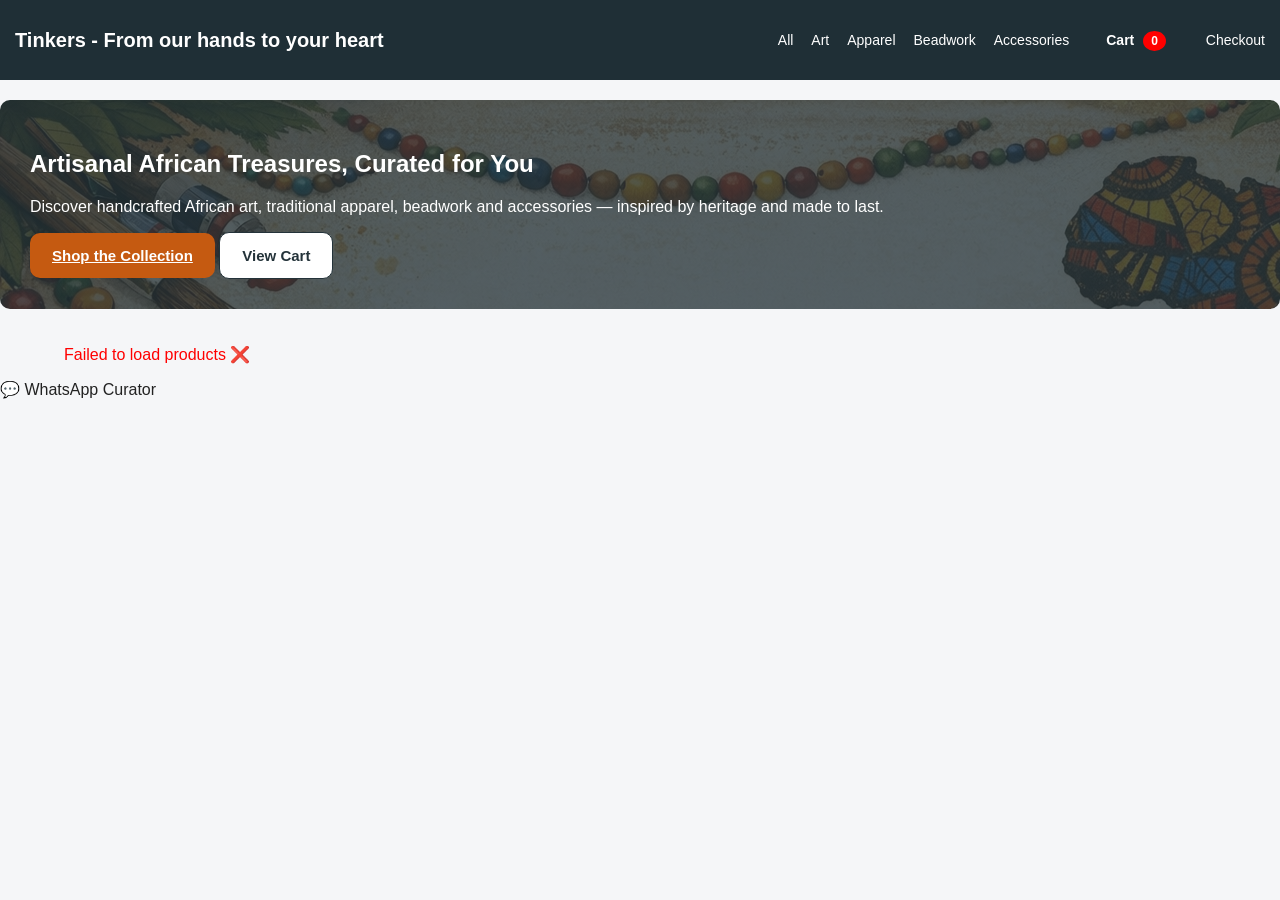
==== index.html @ c1be4b2d "Update index.html" ====
<!DOCTYPE html>
<html lang="en">
<head>
  <meta charset="UTF-8" />
  <meta name="viewport" content="width=device-width, initial-scale=1.0" />
  <title>Tinkers | African Curio Shop</title>

  <link rel="stylesheet" href="css/styles.css" />
  <link rel="stylesheet" href="css/additions.css" />
</head>

<body>

<!-- ===============================
✅ HEADER 
=============================== -->
<header class="header">
  <h1>Tinkers - From our hands to your heart</h1>

  <nav>
    <!-- ✅ FILTERS -->
    <a href="#products" data-filter="all">All</a>
<a href="#products" data-filter="art">Art</a>
<a href="#products" data-filter="apparel">Apparel</a>
<a href="#products" data-filter="beadwork">Beadwork</a>
<a href="#products" data-filter="accessories">Accessories</a>

    <!-- ✅ CART + BADGE -->
    <button onclick="toggleCart()">
      Cart <span class="cart-count">0</span>
    </button>

    <a href="checkout.html">Checkout</a>
  </nav>
</header>

<!-- ===============================
✅ HERO SECTION
=============================== -->
<section class="hero"
  style="background-image: linear-gradient(rgba(36,51,58,0.78), rgba(36,51,58,0.78)), url('images/tinkers-theme.jpg');">

  <div class="hero-content">
    <h1>Artisanal African Treasures, Curated for You</h1>

    <p>
      Discover handcrafted African art, traditional apparel, beadwork and accessories —
      inspired by heritage and made to last.
    </p>

    <div class="hero-actions">
      <a href="#products" class="primary-btn">Shop the Collection</a>
      <button onclick="toggleCart()" class="secondary-btn">View Cart</button>
    </div>
  </div>

</section>

<div class="hero-divider"></div>

<!-- ===============================
✅ PRODUCTS GRID
=============================== -->
<section class="products container" id="products"></section>

<!-- ===============================
✅ CART DRAWER (FIXED)
=============================== -->
<div class="cart-drawer" id="cartDrawer">

  <h2>Your Cart</h2>

  <div id="cartItems"></div>

  <p class="cart-total" id="cartTotal">R 0.00</p>

  <button class="checkout-btn" onclick="window.location.href='checkout.html'">
    Go to Checkout
  </button>

  <button onclick="clearCart()">Clear Cart</button>

</div>

<!-- ===============================
✅ WHATSAPP BUTTON
=============================== -->
<div class="whatsapp-chat" onclick="openChat()">
  💬 WhatsApp Curator
</div>

<!-- ===============================
✅ SCRIPT
=============================== -->
<script src="js/app.js"></script>


<script>
// ✅ FIX WHATSAPP BUTTON
function openChat() {
  const phone = "27720912943";
  const msg = "Hi, I'm interested in your products at Tinkers.";
  window.open(`https://wa.me/${phone}?text=${encodeURIComponent(msg)}`, "_blank");
}
</script>

</body>
</html>
---- css/styles.css ----
:root {
  --color-dark: #24333a;
  --color-accent: #c55a11;
  --color-bg: #f7f7f7;
  --color-white: #ffffff;
  --color-soft: #f3f3f3;
}

* {
  box-sizing: border-box;
}

body {
  margin: 0;
  font-family: "Segoe UI", system-ui, -apple-system, BlinkMacSystemFont, sans-serif;
  background: var(--color-bg);
  color: #222;
}

/* ================= HEADER ================= */
.header {
  background: var(--color-dark);
  color: white;
  height: 80px;
  padding: 0 28px;
  display: flex;
  align-items: center;
  justify-content: space-between;
}

.header h1,
.header h2 {
  margin: 0;
  font-size: 20px;
}

.header nav a {
  color: white;
  margin-left: 18px;
  text-decoration: none;
  font-size: 14px;
}

.header nav a:hover {
  text-decoration: underline;
}

/* ================= BUTTONS (GLOBAL) ================= */
button,
.primary-btn,
.secondary-btn {
  cursor: pointer;
  font-family: inherit;
  border-radius: 10px;
  padding: 14px 22px;
  font-size: 15px;
  font-weight: 600;
  border: none;
}

.primary-btn,
button.primary-btn {
  background: var(--color-accent);
  color: white;
}

.secondary-btn,
button.secondary-btn {
  background: white;
  color: var(--color-dark);
  border: 1px solid var(--color-dark);
}

/* ================= HOME PRODUCT GRID ================= */
.grid {
  display: grid;
  grid-template-columns: repeat(auto-fill, minmax(280px, 1fr));
  gap: 28px;
  padding: 44px;
}

.card {
  background: white;
  padding: 20px;
  border-radius: 16px;
  text-align: center;
  display: flex;
  flex-direction: column;
  justify-content: space-between;
  box-shadow: 0 8px 20px rgba(0,0,0,0.06);
}

.card img {
  width: 100%;
  height: 260px;
  object-fit: contain;
  background: var(--color-soft);
  border-radius: 12px;
}

.card h3 {
  font-size: 17px;
  margin: 14px 0 6px;
}

.card .category {
  font-size: 13px;
  color: #666;
}

.card .price {
  font-size: 17px;
  font-weight: 700;
  color: var(--color-accent);
  margin: 12px 0;
}

/* ===== BUTTON VISIBILITY FIX ===== */

/* Home: Add to cart */
.card button {
  margin-top: 14px;
  padding: 14px 22px;
  font-size: 15px;
  font-weight: 600;
  border-radius: 10px;
  background: var(--color-accent);
  color: white;
  border: none;
}

.card button:hover {
  background: #a94a0f; /* slightly darker accent */
}

/* Checkout primary (PayFast) */
.checkout-summary .primary-btn,
.checkout-summary button.primary-btn {
  background: var(--color-accent);
  color: white;
  font-size: 16px;
  font-weight: 600;
  border-radius: 10px;
  padding: 14px 26px;
}

/* Checkout secondary (Clear cart / Remove) */
.checkout-summary .secondary-btn,
.remove-btn {
  background: white;
  color: var(--color-accent);
  border: 1px solid var(--color-accent);
}

.checkout-summary .secondary-btn:hover,
.remove-btn:hover {
  background: var(--color-soft);
}


/* ================= CHECKOUT BASE ================= */
.checkout-wrap {
  max-width: 1200px;
  margin: 0 auto;
  padding: 56px 32px;
}

.checkout-cart {
  margin-bottom: 28px;
}

.checkout-summary {
  background: white;
  border-radius: 14px;
  padding: 22px;
  display: flex;
  gap: 22px;
  align-items: center;
  justify-content: space-between;
  flex-wrap: wrap;
}

.checkout-summary strong {
  font-size: 18px;
}
---- css/additions.css ----
/* ===============================
✅ GLOBAL
=============================== */
body {
  margin: 0;
  font-family: Arial, sans-serif;
  background: #f5f6f8;
}

/* ===============================
✅ HEADER
=============================== */
.header {
  background: #1f2f36;
  color: white;
  padding: 15px;
}

nav {
  display: flex;
  align-items: center;
  justify-content: flex-end;
}

nav a,
nav button {
  margin-left: 15px;
  color: white;
  background: none;
  border: none;
  cursor: pointer;
  font-size: 14px;
}

/* ✅ CART BADGE */
.cart-count {
  background: red;
  color: white;
  padding: 3px 8px;
  border-radius: 50%;
  font-size: 12px;
  margin-left: 5px;
}

/* ===============================
✅ LAYOUT
=============================== */
.container {
  width: 90%;
  max-width: 1200px;
  margin: auto;
}

/* ===============================
✅ HERO
=============================== */
.hero {
  background: #2c3e50;
  color: white;
  padding: 30px;
  border-radius: 10px;
  margin: 20px 0;
}

/* ===============================
✅ FILTERS
=============================== */
.filters {
  display: flex;
  justify-content: flex-end;
  gap: 10px;
  margin: 15px 0;
}

.filters a {
  background: #eee;
  padding: 6px 12px;
  border-radius: 20px;
  text-decoration: none;
  font-size: 13px;
}

/* ===============================
✅ PRODUCTS GRID
=============================== */
.products {
  display: grid;
  grid-template-columns: repeat(auto-fill, minmax(220px, 1fr));
  gap: 20px;
}

/* ===============================
✅ PRODUCT CARD
=============================== */
.product-card {
  background: white;
  padding: 15px;
  border-radius: 10px;
  text-align: center;

  display: flex;
  flex-direction: column;
  justify-content: space-between;

  box-shadow: 0 2px 6px rgba(0,0,0,0.1);
  transition: 0.2s;
}

.product-card:hover {
  transform: translateY(-3px);
}

.product-card img {
  width: 100%;
  height: 150px;
  object-fit: contain;
}

/* ===============================
✅ BUTTON
=============================== */
.add-btn {
  width: 100%;
  padding: 10px;
  background: linear-gradient(135deg, #f39c12, #e67e22);
  border: none;
  color: white;
  border-radius: 6px;
  cursor: pointer;
  margin-top: 10px;
  font-weight: bold;
}

.add-btn:hover {
  opacity: 0.9;
}

/* ===============================
✅ CART DRAWER
=============================== */
.cart-drawer {
  position: fixed;
  right: -350px;
  top: 0;
  width: 320px;
  height: 100%;
  background: white;
  padding: 20px;
  transition: 0.3s ease;
  box-shadow: -3px 0 10px rgba(0,0,0,0.1);
  overflow-y: auto;
  z-index: 999;
}

.cart-drawer.open {
  right: 0;
}

/* ===============================
✅ CART ITEMS
=============================== */
.cart-item {
  display: flex;
  justify-content: space-between;
  align-items: center;
  margin-bottom: 10px;
  border-bottom: 1px solid #eee;
  padding-bottom: 8px;
}

.cart-item span {
  font-size: 14px;
}

/* ===============================
✅ QTY CONTROLS
=============================== */
.qty-controls button {
  margin: 2px;
  padding: 5px 8px;
  border: none;
  background: #ddd;
  cursor: pointer;
  border-radius: 4px;
}

.qty-controls button:hover {
  background: #ccc;
}

/* ===============================
✅ CART TOTAL
=============================== */
.cart-total {
  font-weight: bold;
  margin-top: 15px;
  font-size: 16px;
}

/* ===============================
✅ CHECKOUT BUTTON
=============================== */
.checkout-btn {
  width: 100%;
  padding: 12px;
  background: #27ae60;
  color: white;
  border: none;
  margin-top: 15px;
  border-radius: 6px;
  cursor: pointer;
  font-weight: bold;
}

.checkout-btn:hover {
  background: #219150;
}

/* ===============================
✅ RECEIPT PAGE
=============================== */
#receiptBox p {
  margin: 5px 0;
}

#receiptTotal {
  margin-top: 15px;
  color: #27ae60;
}

/* ===============================
✅ MOBILE RESPONSIVE
=============================== */
@media (max-width: 768px) {
  .products {
    grid-template-columns: repeat(auto-fill, minmax(160px, 1fr));
  }

  .cart-drawer {
    width: 100%;
  }
}
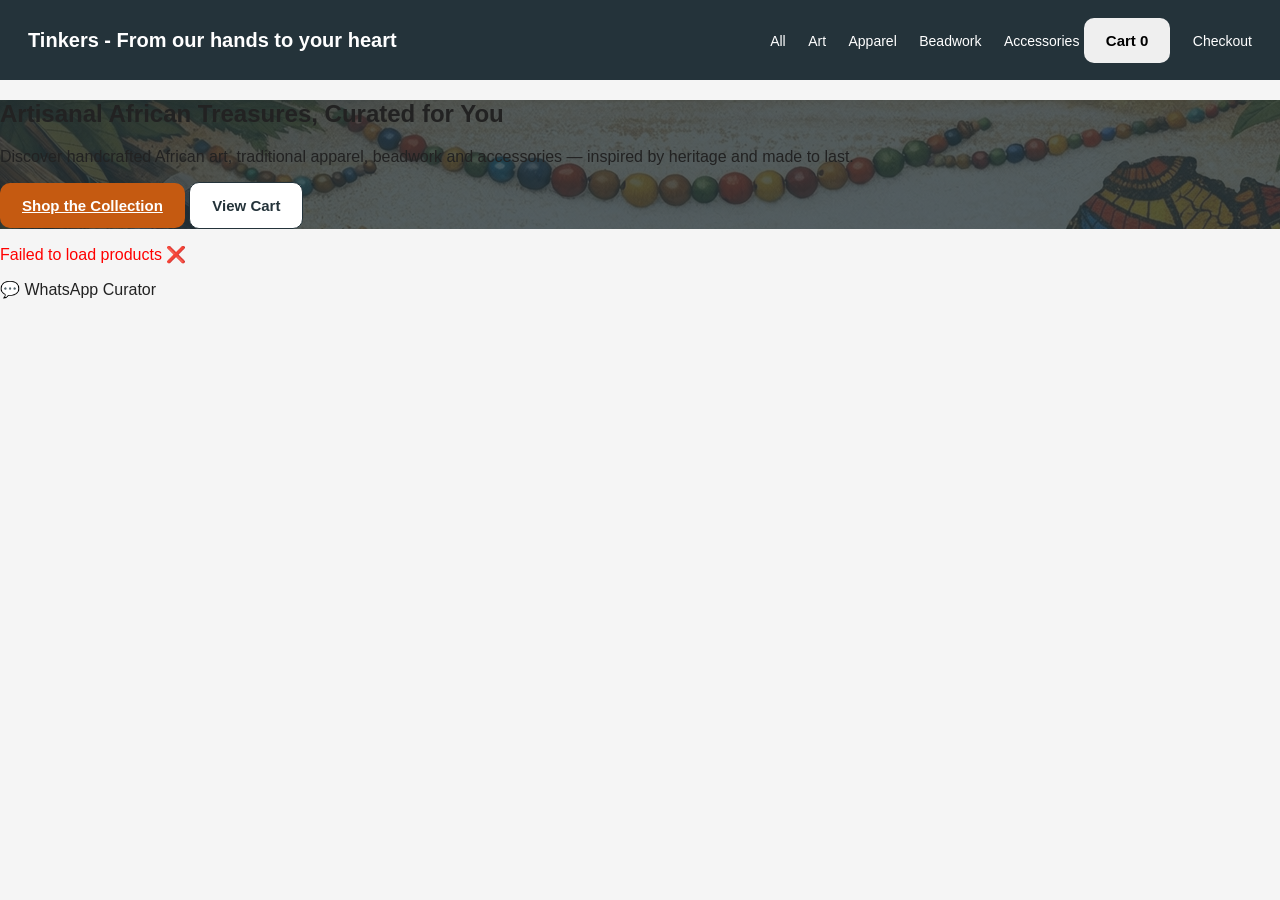
==== commit 1466f531: "Update index.html" ====
--- a/index.html
+++ b/index.html
@@ -70,9 +70,8 @@
 
   <h2>Your Cart</h2>
 
-  <div id="cartItems"></div>
-
-  <p class="cart-total" id="cartTotal">R 0.00</p>
+ <div id="cartItems"></div>
+<p id="cartTotal">R 0.00</p>
 
   <button class="checkout-btn" onclick="window.location.href='checkout.html'">
     Go to Checkout
--- a/css/additions.css
+++ b/css/additions.css
@@ -1,138 +1,74 @@
 /* ===============================
-✅ GLOBAL
+✅ GLOBAL LAYOUT
 =============================== */
 body {
-  margin: 0;
+  background: #f5f5f5;
   font-family: Arial, sans-serif;
-  background: #f5f6f8;
-}
-
-/* ===============================
-✅ HEADER
-=============================== */
-.header {
-  background: #1f2f36;
-  color: white;
-  padding: 15px;
-}
-
-nav {
-  display: flex;
-  align-items: center;
-  justify-content: flex-end;
-}
-
-nav a,
-nav button {
-  margin-left: 15px;
-  color: white;
-  background: none;
-  border: none;
-  cursor: pointer;
-  font-size: 14px;
-}
-
-/* ✅ CART BADGE */
-.cart-count {
-  background: red;
-  color: white;
-  padding: 3px 8px;
-  border-radius: 50%;
-  font-size: 12px;
-  margin-left: 5px;
-}
-
-/* ===============================
-✅ LAYOUT
-=============================== */
-.container {
-  width: 90%;
-  max-width: 1200px;
-  margin: auto;
-}
-
-/* ===============================
-✅ HERO
-=============================== */
-.hero {
-  background: #2c3e50;
-  color: white;
-  padding: 30px;
-  border-radius: 10px;
-  margin: 20px 0;
-}
-
-/* ===============================
-✅ FILTERS
-=============================== */
-.filters {
-  display: flex;
-  justify-content: flex-end;
-  gap: 10px;
-  margin: 15px 0;
-}
-
-.filters a {
-  background: #eee;
-  padding: 6px 12px;
-  border-radius: 20px;
-  text-decoration: none;
-  font-size: 13px;
-}
-
-/* ===============================
-✅ PRODUCTS GRID
+}
+
+/* ===============================
+✅ PRODUCT GRID
 =============================== */
 .products {
   display: grid;
-  grid-template-columns: repeat(auto-fill, minmax(220px, 1fr));
+  grid-template-columns: repeat(auto-fit, minmax(220px, 1fr));
   gap: 20px;
 }
 
 /* ===============================
-✅ PRODUCT CARD
+✅ PRODUCT CARDS
 =============================== */
 .product-card {
   background: white;
   padding: 15px;
-  border-radius: 10px;
+  border-radius: 12px;
   text-align: center;
-
-  display: flex;
-  flex-direction: column;
-  justify-content: space-between;
-
-  box-shadow: 0 2px 6px rgba(0,0,0,0.1);
-  transition: 0.2s;
+  box-shadow: 0 4px 10px rgba(0,0,0,0.1);
+  transition: 0.2s ease;
 }
 
 .product-card:hover {
-  transform: translateY(-3px);
+  transform: translateY(-5px);
 }
 
 .product-card img {
   width: 100%;
-  height: 150px;
+  height: 200px;
   object-fit: contain;
-}
-
-/* ===============================
-✅ BUTTON
-=============================== */
-.add-btn {
-  width: 100%;
+  margin-bottom: 10px;
+}
+
+.product-card h3 {
+  margin: 10px 0;
+  font-size: 16px;
+}
+
+.product-card p {
+  font-weight: bold;
+  margin: 5px 0;
+}
+
+/* ✅ ADD TO CART BUTTON */
+.product-card button {
+  margin-top: 10px;
   padding: 10px;
-  background: linear-gradient(135deg, #f39c12, #e67e22);
-  border: none;
-  color: white;
+  width: 100%;
+  background: #ff6600;
+  color: white;
+  border: none;
   border-radius: 6px;
-  cursor: pointer;
-  margin-top: 10px;
-  font-weight: bold;
-}
-
-.add-btn:hover {
-  opacity: 0.9;
+  font-weight: bold;
+  cursor: pointer;
+  transition: 0.3s;
+}
+
+.product-card button:hover {
+  background: #e65c00;
+}
+
+.product-card button:disabled {
+  background: #ccc;
+  cursor: not-allowed;
 }
 
 /* ===============================
@@ -140,103 +76,168 @@
 =============================== */
 .cart-drawer {
   position: fixed;
+  top: 0;
   right: -350px;
-  top: 0;
   width: 320px;
   height: 100%;
   background: white;
   padding: 20px;
-  transition: 0.3s ease;
-  box-shadow: -3px 0 10px rgba(0,0,0,0.1);
+  box-shadow: -3px 0 10px rgba(0,0,0,0.2);
+  transition: right 0.3s ease;
+  z-index: 1000;
   overflow-y: auto;
-  z-index: 999;
-}
-
-.cart-drawer.open {
-  right: 0;
-}
-
-/* ===============================
-✅ CART ITEMS
-=============================== */
+}
+
+.cart-item {
+  padding: 10px 0;
+  border-bottom: 1px solid #ddd;
+}
+
+.cart-total {
+  margin-top: 15px;
+  font-weight: bold;
+  font-size: 18px;
+}
+
+/* ===============================
+✅ CHECKOUT GRID
+=============================== */
+.checkout-grid {
+  display: grid;
+  grid-template-columns: repeat(auto-fit, minmax(230px, 1fr));
+  gap: 20px;
+  margin-top: 20px;
+}
+
+/* ===============================
+✅ CHECKOUT CARD
+=============================== */
+.checkout-card {
+  background: white;
+  padding: 20px;
+  border-radius: 12px;
+  text-align: center;
+  box-shadow: 0 4px 12px rgba(0,0,0,0.1);
+}
+
+.checkout-card img {
+  width: 100%;
+  height: 180px;
+  object-fit: contain;
+  margin-bottom: 10px;
+}
+
+.checkout-card h3 {
+  font-size: 16px;
+  margin-bottom: 5px;
+}
+
+.checkout-card p {
+  font-size: 14px;
+  margin: 5px 0;
+}
+
+.checkout-card strong {
+  display: block;
+  margin-top: 10px;
+  font-size: 16px;
+}
+
+/* ===============================
+✅ QUANTITY BUTTONS (+ / -)
+=============================== */
+.qty-controls {
+  margin-top: 10px;
+}
+
+.qty-controls button {
+  margin: 5px;
+  padding: 6px 12px;
+  background: #ff6600;
+  color: white;
+  border: none;
+  border-radius: 5px;
+  font-weight: bold;
+  cursor: pointer;
+  transition: 0.3s;
+}
+
+.qty-controls button:hover {
+  background: #e65c00;
+}
+
+/* ===============================
+✅ CHECKOUT BUTTONS
+=============================== */
+.checkout-btn {
+  width: 100%;
+  padding: 12px;
+  margin-top: 10px;
+  border: none;
+  border-radius: 6px;
+  font-weight: bold;
+  cursor: pointer;
+  transition: 0.3s;
+}
+
+/* WhatsApp Button */
+.checkout-btn.whats {
+  background: #25d366;
+  color: white;
+}
+
+.checkout-btn.whats:hover {
+  background: #1ebd5a;
+}
+
+/* PayFast Button */
+.checkout-btn.pay {
+  background: #0070c9;
+  color: white;
+}
+
+.checkout-btn.pay:hover {
+  background: #005fa3;
+}
+/* ===============================
+✅ CART ITEMS (LIKE SCREENSHOT)
+=============================== */
+
 .cart-item {
   display: flex;
-  justify-content: space-between;
-  align-items: center;
-  margin-bottom: 10px;
-  border-bottom: 1px solid #eee;
-  padding-bottom: 8px;
-}
-
-.cart-item span {
-  font-size: 14px;
-}
-
-/* ===============================
-✅ QTY CONTROLS
-=============================== */
+  gap: 10px;
+  margin-bottom: 15px;
+  padding-bottom: 10px;
+  border-bottom: 1px solid #ddd;
+}
+
+.cart-item img {
+  width: 60px;
+  height: 60px;
+  object-fit: contain;
+  border-radius: 5px;
+}
+
+.cart-info {
+  flex: 1;
+}
+
+.cart-info p {
+  margin: 3px 0;
+}
+
+/* ✅ Quantity buttons (shared with checkout) */
 .qty-controls button {
-  margin: 2px;
-  padding: 5px 8px;
-  border: none;
-  background: #ddd;
-  cursor: pointer;
+  margin: 3px;
+  padding: 5px 10px;
+  background: #ff6600;
+  color: white;
+  border: none;
   border-radius: 4px;
+  cursor: pointer;
 }
 
 .qty-controls button:hover {
-  background: #ccc;
-}
-
-/* ===============================
-✅ CART TOTAL
-=============================== */
-.cart-total {
-  font-weight: bold;
-  margin-top: 15px;
-  font-size: 16px;
-}
-
-/* ===============================
-✅ CHECKOUT BUTTON
-=============================== */
-.checkout-btn {
-  width: 100%;
-  padding: 12px;
-  background: #27ae60;
-  color: white;
-  border: none;
-  margin-top: 15px;
-  border-radius: 6px;
-  cursor: pointer;
-  font-weight: bold;
-}
-
-.checkout-btn:hover {
-  background: #219150;
-}
-
-/* ===============================
-✅ RECEIPT PAGE
-=============================== */
-#receiptBox p {
-  margin: 5px 0;
-}
-
-#receiptTotal {
-  margin-top: 15px;
-  color: #27ae60;
-}
-
-/* ===============================
-✅ MOBILE RESPONSIVE
-=============================== */
-@media (max-width: 768px) {
-  .products {
-    grid-template-columns: repeat(auto-fill, minmax(160px, 1fr));
-  }
-
-  .cart-drawer {
-    width: 100%;
-  }
-}
+  background: #e65c00;
+}
+
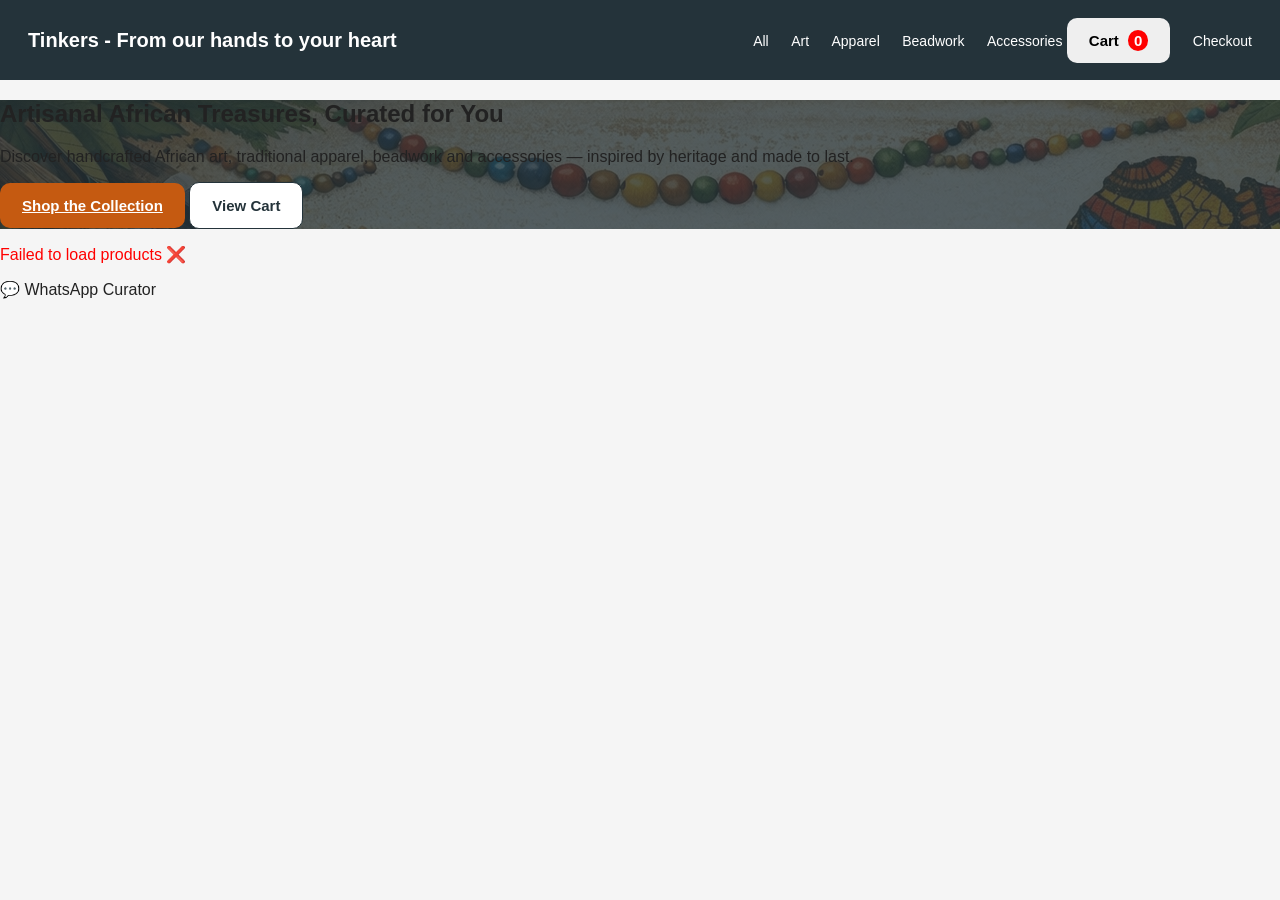
==== commit 5a0d38a7: "Update index.html" ====
--- a/index.html
+++ b/index.html
@@ -2,17 +2,17 @@
 <html lang="en">
 <head>
   <meta charset="UTF-8" />
-  <meta name="viewport" content="width=device-width, initial-scale=1.0" />
+  <meta name="viewport" content="width=device-width, initial-scale=1.0"/>
   <title>Tinkers | African Curio Shop</title>
 
-  <link rel="stylesheet" href="css/styles.css" />
-  <link rel="stylesheet" href="css/additions.css" />
+  <link rel="stylesheet" href="css/styles.css"/>
+  <link rel="stylesheet" href="css/additions.css"/>
 </head>
 
 <body>
 
 <!-- ===============================
-✅ HEADER 
+✅ HEADER
 =============================== -->
 <header class="header">
   <h1>Tinkers - From our hands to your heart</h1>
@@ -20,14 +20,18 @@
   <nav>
     <!-- ✅ FILTERS -->
     <a href="#products" data-filter="all">All</a>
-<a href="#products" data-filter="art">Art</a>
-<a href="#products" data-filter="apparel">Apparel</a>
-<a href="#products" data-filter="beadwork">Beadwork</a>
-<a href="#products" data-filter="accessories">Accessories</a>
+    <a href="#products" data-filter="art">Art</a>
+    <a href="#products" data-filter="apparel">Apparel</a>
+    <a href="#products" data-filter="beadwork">Beadwork</a>
+    <a href="#products" data-filter="accessories">Accessories</a>
 
-    <!-- ✅ CART + BADGE -->
-    <button onclick="toggleCart()">
-      Cart <span class="cart-count">0</span>
+    <!-- ✅ CART -->
+    <button onclick="toggleCart()" class="cart-btn">
+      Cart 
+      <span class="cart-count"
+        style="background:red; color:white; border-radius:50%; padding:2px 6px; margin-left:5px;">
+        0
+      </span>
     </button>
 
     <a href="checkout.html">Checkout</a>
@@ -64,20 +68,25 @@
 <section class="products container" id="products"></section>
 
 <!-- ===============================
-✅ CART DRAWER (FIXED)
+✅ CART DRAWER
 =============================== -->
 <div class="cart-drawer" id="cartDrawer">
 
   <h2>Your Cart</h2>
 
- <div id="cartItems"></div>
-<p id="cartTotal">R 0.00</p>
+  <div id="cartItems"></div>
 
-  <button class="checkout-btn" onclick="window.location.href='checkout.html'">
+  <p class="cart-total" id="cartTotal">R 0.00</p>
+
+  <button class="checkout-btn pay"
+    onclick="window.location.href='checkout.html'">
     Go to Checkout
   </button>
 
-  <button onclick="clearCart()">Clear Cart</button>
+  <button class="checkout-btn whats"
+    onclick="clearCart()">
+    Clear Cart
+  </button>
 
 </div>
 
@@ -89,17 +98,18 @@
 </div>
 
 <!-- ===============================
-✅ SCRIPT
+✅ JS SCRIPT
 =============================== -->
 <script src="js/app.js"></script>
 
-
 <script>
-// ✅ FIX WHATSAPP BUTTON
 function openChat() {
   const phone = "27720912943";
   const msg = "Hi, I'm interested in your products at Tinkers.";
-  window.open(`https://wa.me/${phone}?text=${encodeURIComponent(msg)}`, "_blank");
+  window.open(
+    `https://wa.me/${phone}?text=${encodeURIComponent(msg)}`,
+    "_blank"
+  );
 }
 </script>
 
--- a/css/additions.css
+++ b/css/additions.css
@@ -16,7 +16,7 @@
 }
 
 /* ===============================
-✅ PRODUCT CARDS
+✅ PRODUCT CARD
 =============================== */
 .product-card {
   background: white;
@@ -40,12 +40,10 @@
 
 .product-card h3 {
   margin: 10px 0;
-  font-size: 16px;
 }
 
 .product-card p {
   font-weight: bold;
-  margin: 5px 0;
 }
 
 /* ✅ ADD TO CART BUTTON */
@@ -68,7 +66,6 @@
 
 .product-card button:disabled {
   background: #ccc;
-  cursor: not-allowed;
 }
 
 /* ===============================
@@ -88,11 +85,56 @@
   overflow-y: auto;
 }
 
+/* ===============================
+✅ CART ITEM (FIXED VERSION)
+=============================== */
 .cart-item {
+  display: flex;
+  gap: 10px;
   padding: 10px 0;
   border-bottom: 1px solid #ddd;
 }
 
+.cart-item img {
+  width: 60px;
+  height: 60px;
+  object-fit: contain;
+  border-radius: 5px;
+}
+
+.cart-info {
+  flex: 1;
+}
+
+.cart-info p {
+  margin: 3px 0;
+}
+
+/* ===============================
+✅ SHARED +/- BUTTONS
+=============================== */
+.qty-controls {
+  margin-top: 5px;
+}
+
+.qty-controls button {
+  margin: 3px;
+  padding: 5px 10px;
+  background: #ff6600;
+  color: white;
+  border: none;
+  border-radius: 4px;
+  cursor: pointer;
+  font-weight: bold;
+}
+
+.qty-controls button:hover {
+  background: #e65c00;
+}
+
+/* ===============================
+✅ CART TOTAL
+=============================== */
 .cart-total {
   margin-top: 15px;
   font-weight: bold;
@@ -127,45 +169,6 @@
   margin-bottom: 10px;
 }
 
-.checkout-card h3 {
-  font-size: 16px;
-  margin-bottom: 5px;
-}
-
-.checkout-card p {
-  font-size: 14px;
-  margin: 5px 0;
-}
-
-.checkout-card strong {
-  display: block;
-  margin-top: 10px;
-  font-size: 16px;
-}
-
-/* ===============================
-✅ QUANTITY BUTTONS (+ / -)
-=============================== */
-.qty-controls {
-  margin-top: 10px;
-}
-
-.qty-controls button {
-  margin: 5px;
-  padding: 6px 12px;
-  background: #ff6600;
-  color: white;
-  border: none;
-  border-radius: 5px;
-  font-weight: bold;
-  cursor: pointer;
-  transition: 0.3s;
-}
-
-.qty-controls button:hover {
-  background: #e65c00;
-}
-
 /* ===============================
 ✅ CHECKOUT BUTTONS
 =============================== */
@@ -177,10 +180,9 @@
   border-radius: 6px;
   font-weight: bold;
   cursor: pointer;
-  transition: 0.3s;
-}
-
-/* WhatsApp Button */
+}
+
+/* WhatsApp */
 .checkout-btn.whats {
   background: #25d366;
   color: white;
@@ -190,7 +192,7 @@
   background: #1ebd5a;
 }
 
-/* PayFast Button */
+/* PayFast */
 .checkout-btn.pay {
   background: #0070c9;
   color: white;
@@ -199,45 +201,3 @@
 .checkout-btn.pay:hover {
   background: #005fa3;
 }
-/* ===============================
-✅ CART ITEMS (LIKE SCREENSHOT)
-=============================== */
-
-.cart-item {
-  display: flex;
-  gap: 10px;
-  margin-bottom: 15px;
-  padding-bottom: 10px;
-  border-bottom: 1px solid #ddd;
-}
-
-.cart-item img {
-  width: 60px;
-  height: 60px;
-  object-fit: contain;
-  border-radius: 5px;
-}
-
-.cart-info {
-  flex: 1;
-}
-
-.cart-info p {
-  margin: 3px 0;
-}
-
-/* ✅ Quantity buttons (shared with checkout) */
-.qty-controls button {
-  margin: 3px;
-  padding: 5px 10px;
-  background: #ff6600;
-  color: white;
-  border: none;
-  border-radius: 4px;
-  cursor: pointer;
-}
-
-.qty-controls button:hover {
-  background: #e65c00;
-}
-
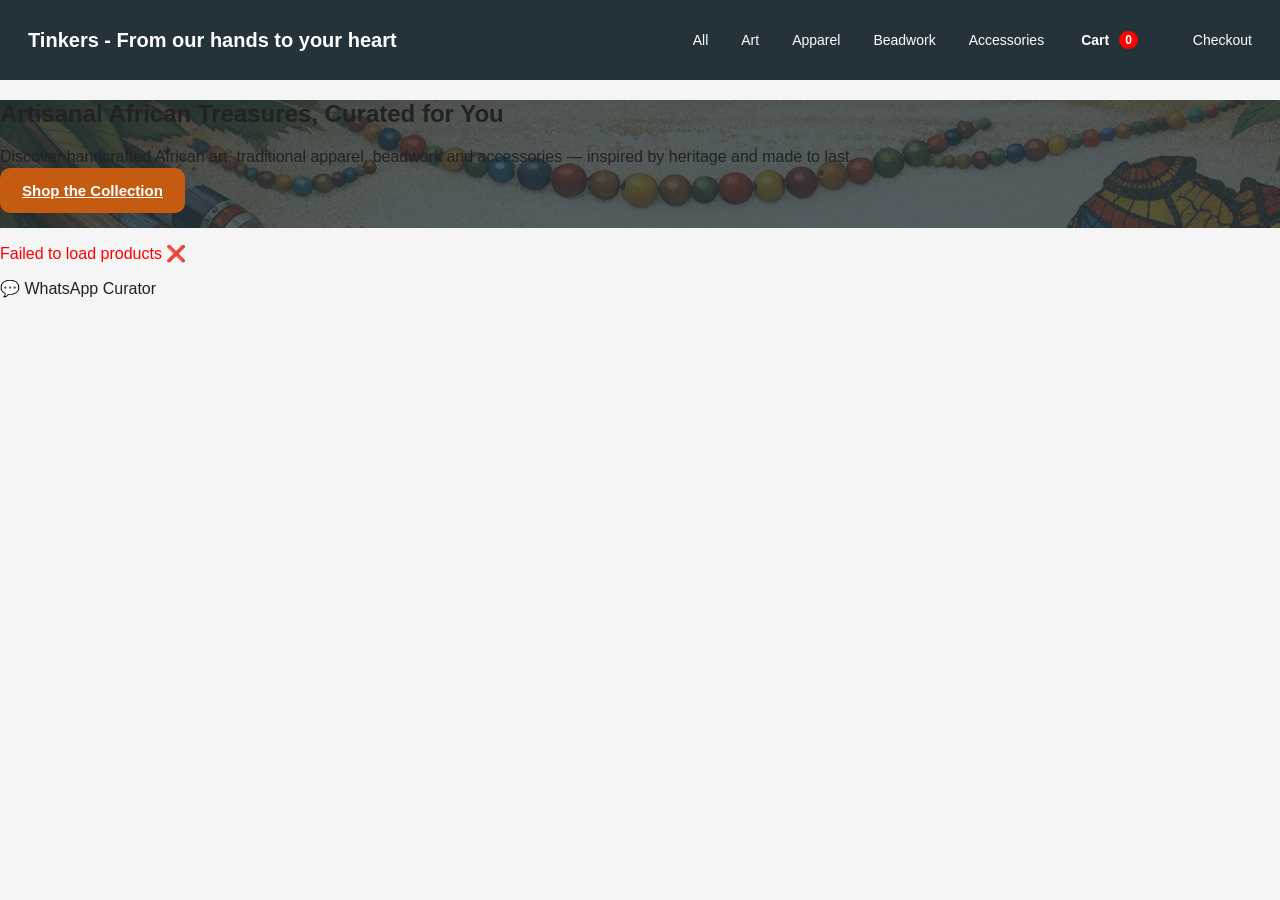
==== commit 6ce62a12: "Update index.html" ====
--- a/index.html
+++ b/index.html
@@ -54,7 +54,7 @@
 
     <div class="hero-actions">
       <a href="#products" class="primary-btn">Shop the Collection</a>
-      <button onclick="toggleCart()" class="secondary-btn">View Cart</button>
+     <button onclick="toggleCart()" class="cart-btn">
     </div>
   </div>
 
--- a/css/additions.css
+++ b/css/additions.css
@@ -201,3 +201,48 @@
 .checkout-btn.pay:hover {
   background: #005fa3;
 }
+/* ===============================
+✅ NAV ALIGNMENT FIX
+=============================== */
+
+.header nav {
+  display: flex;
+  align-items: center;
+  gap: 15px;
+}
+
+/* ✅ Make links consistent */
+.header nav a {
+  color: white;
+  text-decoration: none;
+  font-size: 14px;
+}
+
+/* ✅ FIX CART BUTTON (match links) */
+.cart-btn {
+  display: flex;
+  align-items: center;
+  gap: 5px;
+
+  background: transparent;
+  border: none;
+  color: white;
+
+  font-size: 14px;
+  cursor: pointer;
+}
+
+/* ✅ Cart badge */
+.cart-count {
+  background: red;
+  color: white;
+  font-size: 12px;
+  border-radius: 50%;
+  padding: 2px 6px;
+}
+
+/* ✅ Hover effect */
+.cart-btn:hover {
+  opacity: 0.8;
+}
+
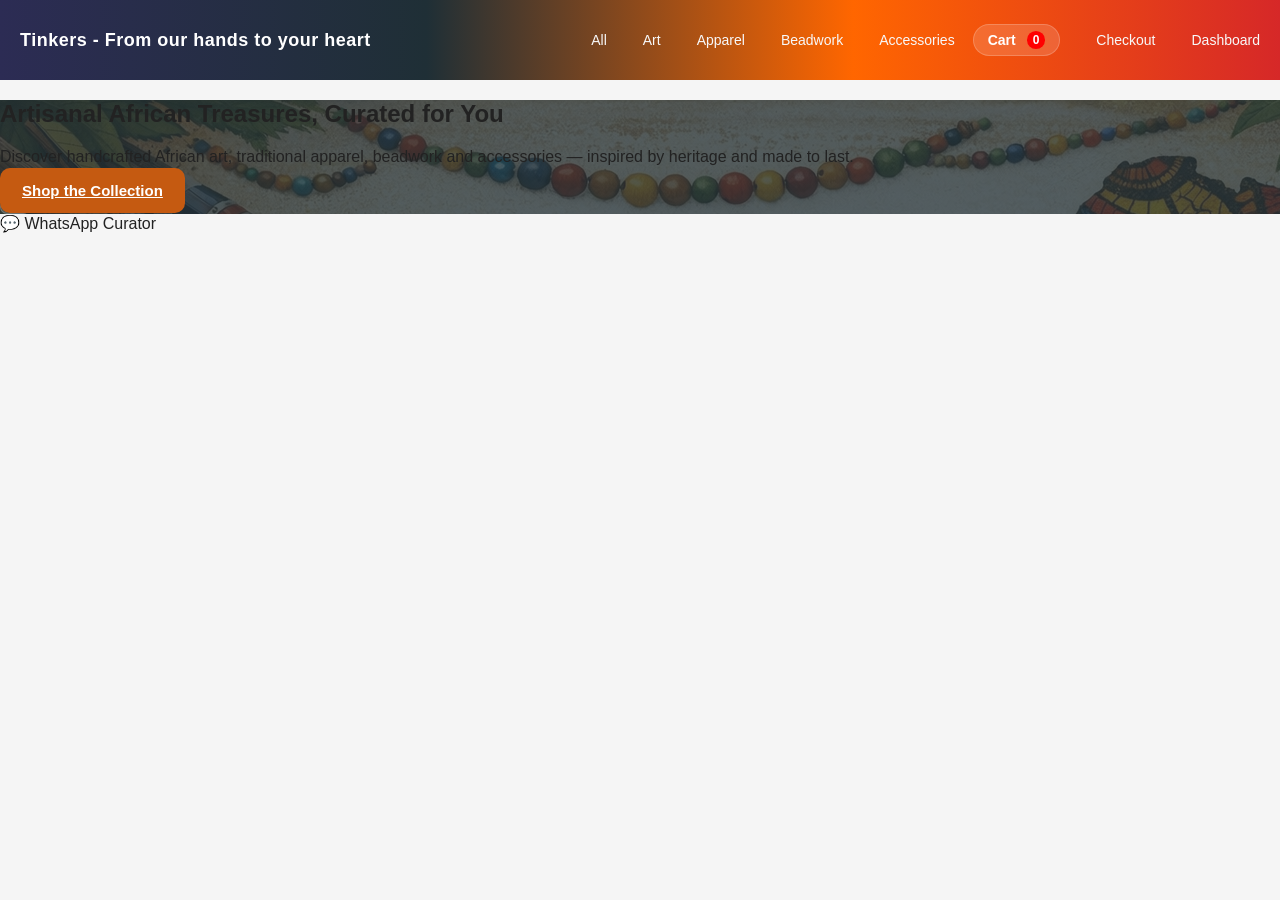
==== commit c0df4736: "Update index.html" ====
--- a/index.html
+++ b/index.html
@@ -35,6 +35,8 @@
     </button>
 
     <a href="checkout.html">Checkout</a>
+    <a href="dashboard.html">Dashboard</a>
+
   </nav>
 </header>
 
--- a/css/additions.css
+++ b/css/additions.css
@@ -1,9 +1,91 @@
 /* ===============================
-✅ GLOBAL LAYOUT
+✅ GLOBAL
 =============================== */
 body {
   background: #f5f5f5;
   font-family: Arial, sans-serif;
+}
+
+/* ===============================
+✅ AFRICAN INSPIRED HEADER
+=============================== */
+.header {
+  background: linear-gradient(90deg,
+    #2c2c54,
+    #1f2f36,
+    #ff6600,
+    #d62828
+  );
+  padding: 15px 20px;
+}
+
+/* ✅ STORE NAME */
+.header h1 {
+  color: #ffffff;
+  font-size: 18px;
+  font-weight: bold;
+  letter-spacing: 0.5px;
+}
+
+/* ✅ NAV BAR */
+.header nav {
+  display: flex;
+  align-items: center;
+  gap: 18px;
+}
+
+/* ✅ NAV LINKS (VISIBLE + CLEAN) */
+.header nav a {
+  color: #f8f9fa;
+  font-size: 14px;
+  text-decoration: none;
+  font-weight: 500;
+  transition: 0.3s;
+}
+
+/* ✅ HOVER EFFECT */
+.header nav a:hover {
+  color: #ffd166; /* African gold tone */
+}
+
+
+/* ===============================
+✅ CART BUTTON (PREMIUM)
+=============================== */
+.cart-btn {
+  display: flex;
+  align-items: center;
+  gap: 6px;
+
+  background: rgba(255,255,255,0.15);
+  color: white;
+
+  border: 1px solid rgba(255,255,255,0.2);
+  padding: 6px 14px;
+  border-radius: 20px;
+
+  cursor: pointer;
+  font-size: 14px;
+  transition: 0.3s;
+}
+
+.cart-btn:hover {
+  background: rgba(255,255,255,0.3);
+}
+
+/* ✅ BADGE */
+.cart-count {
+  background: #ff3b30;
+  border-radius: 50%;
+  padding: 2px 6px;
+  font-size: 12px;
+}
+
+/* ✅ Pulse animation */
+@keyframes pulse {
+  0% { transform: scale(1); }
+  50% { transform: scale(1.2); }
+  100% { transform: scale(1); }
 }
 
 /* ===============================
@@ -16,7 +98,7 @@
 }
 
 /* ===============================
-✅ PRODUCT CARD
+✅ PRODUCT CARD (FIXED ALIGNMENT)
 =============================== */
 .product-card {
   background: white;
@@ -24,7 +106,9 @@
   border-radius: 12px;
   text-align: center;
   box-shadow: 0 4px 10px rgba(0,0,0,0.1);
-  transition: 0.2s ease;
+
+  display: flex;
+  flex-direction: column;
 }
 
 .product-card:hover {
@@ -33,31 +117,32 @@
 
 .product-card img {
   width: 100%;
-  height: 200px;
+  height: 180px;
   object-fit: contain;
   margin-bottom: 10px;
 }
 
 .product-card h3 {
-  margin: 10px 0;
+  min-height: 40px;
 }
 
 .product-card p {
   font-weight: bold;
 }
 
-/* ✅ ADD TO CART BUTTON */
+/* ✅ PERFECT BUTTON ALIGNMENT */
 .product-card button {
-  margin-top: 10px;
+  margin-top: auto;
   padding: 10px;
   width: 100%;
+
   background: #ff6600;
   color: white;
+
   border: none;
   border-radius: 6px;
   font-weight: bold;
   cursor: pointer;
-  transition: 0.3s;
 }
 
 .product-card button:hover {
@@ -86,7 +171,7 @@
 }
 
 /* ===============================
-✅ CART ITEM (FIXED VERSION)
+✅ CART ITEMS
 =============================== */
 .cart-item {
   display: flex;
@@ -99,7 +184,6 @@
   width: 60px;
   height: 60px;
   object-fit: contain;
-  border-radius: 5px;
 }
 
 .cart-info {
@@ -110,13 +194,7 @@
   margin: 3px 0;
 }
 
-/* ===============================
-✅ SHARED +/- BUTTONS
-=============================== */
-.qty-controls {
-  margin-top: 5px;
-}
-
+/* ✅ QTY BUTTONS */
 .qty-controls button {
   margin: 3px;
   padding: 5px 10px;
@@ -125,7 +203,6 @@
   border: none;
   border-radius: 4px;
   cursor: pointer;
-  font-weight: bold;
 }
 
 .qty-controls button:hover {
@@ -142,107 +219,117 @@
 }
 
 /* ===============================
-✅ CHECKOUT GRID
+✅ CHECKOUT GRID (FIXED)
 =============================== */
 .checkout-grid {
   display: grid;
-  grid-template-columns: repeat(auto-fit, minmax(230px, 1fr));
-  gap: 20px;
+  grid-template-columns: repeat(auto-fill, minmax(150px, 1fr));
+  gap: 15px;
   margin-top: 20px;
-}
-
-/* ===============================
-✅ CHECKOUT CARD
+
+  overflow-x: hidden; /* ✅ prevents scrolling issue */
+}
+
+/* ===============================
+✅ CHECKOUT CARD (COMPACT)
 =============================== */
 .checkout-card {
   background: white;
-  padding: 20px;
-  border-radius: 12px;
+  padding: 12px;
+  border-radius: 10px;
   text-align: center;
-  box-shadow: 0 4px 12px rgba(0,0,0,0.1);
-}
-
+  box-shadow: 0 3px 8px rgba(0,0,0,0.1);
+
+  display: flex;
+  flex-direction: column;
+}
+
+/* ✅ SMALL IMAGE */
 .checkout-card img {
   width: 100%;
-  height: 180px;
+  height: 100px;        /* ✅ SMALL ✅ */
   object-fit: contain;
-  margin-bottom: 10px;
-}
-
-/* ===============================
-✅ CHECKOUT BUTTONS
-=============================== */
-.checkout-btn {
+  margin-bottom: 5px;
+}
+
+/* ✅ TEXT SIZE */
+.checkout-card h3 {
+  font-size: 13px;
+  margin-bottom: 3px;
+  min-height: 30px;
+}
+
+.checkout-card p {
+  font-size: 12px;
+  margin: 2px 0;
+}
+
+/* ✅ PRICE */
+.checkout-card strong {
+  font-size: 13px;
+  margin-top: 5px;
+}
+
+/* ✅ BUTTONS SMALLER */
+.qty-controls {
+  margin-top: 5px;
+}
+
+.qty-controls button {
+  margin: 2px;
+  padding: 4px 8px;
+  font-size: 12px;
+  background: #ff6600;
+  color: white;
+  border: none;
+  border-radius: 4px;
+  cursor: pointer;
+}
+.container {
+  max-width: 1200px;
+  margin: 0 auto;
+}
+/* ===============================
+✅ DASHBOARD STATS
+=============================== */
+.dashboard-stats {
+  display: grid;
+  grid-template-columns: repeat(auto-fit, minmax(200px, 1fr));
+  gap: 20px;
+  margin-bottom: 20px;
+}
+
+.stat-box {
+  background: white;
+  padding: 20px;
+  border-radius: 10px;
+  text-align: center;
+  box-shadow: 0 4px 10px rgba(0,0,0,0.1);
+}
+
+.stat-box h2 {
+  margin: 0;
+  font-size: 24px;
+}
+
+/* ===============================
+✅ TABLE
+=============================== */
+.dashboard-table {
   width: 100%;
-  padding: 12px;
-  margin-top: 10px;
-  border: none;
-  border-radius: 6px;
-  font-weight: bold;
-  cursor: pointer;
-}
-
-/* WhatsApp */
-.checkout-btn.whats {
-  background: #25d366;
-  color: white;
-}
-
-.checkout-btn.whats:hover {
-  background: #1ebd5a;
-}
-
-/* PayFast */
-.checkout-btn.pay {
-  background: #0070c9;
-  color: white;
-}
-
-.checkout-btn.pay:hover {
-  background: #005fa3;
-}
-/* ===============================
-✅ NAV ALIGNMENT FIX
-=============================== */
-
-.header nav {
-  display: flex;
-  align-items: center;
-  gap: 15px;
-}
-
-/* ✅ Make links consistent */
-.header nav a {
-  color: white;
-  text-decoration: none;
-  font-size: 14px;
-}
-
-/* ✅ FIX CART BUTTON (match links) */
-.cart-btn {
-  display: flex;
-  align-items: center;
-  gap: 5px;
-
-  background: transparent;
-  border: none;
-  color: white;
-
-  font-size: 14px;
-  cursor: pointer;
-}
-
-/* ✅ Cart badge */
-.cart-count {
-  background: red;
-  color: white;
-  font-size: 12px;
-  border-radius: 50%;
-  padding: 2px 6px;
-}
-
-/* ✅ Hover effect */
-.cart-btn:hover {
-  opacity: 0.8;
-}
-
+  border-collapse: collapse;
+  background: white;
+}
+
+.dashboard-table th,
+.dashboard-table td {
+  padding: 10px;
+  border-bottom: 1px solid #ddd;
+  text-align: left;
+}
+
+.dashboard-table th {
+  background: #1f2f36;
+  color: white;
+}
+
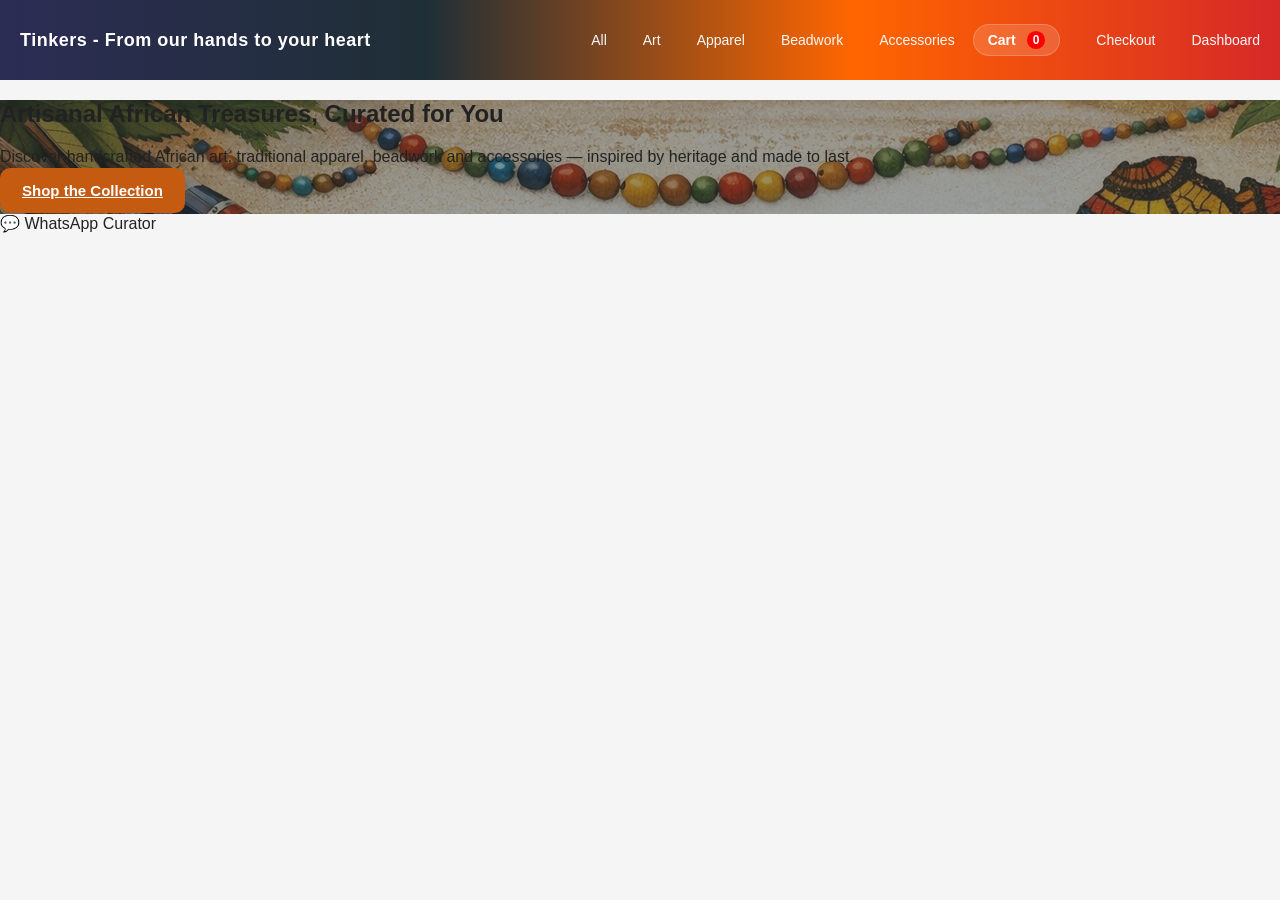
==== commit 7c014a6f: "Update index.html" ====
--- a/index.html
+++ b/index.html
@@ -44,8 +44,7 @@
 ✅ HERO SECTION
 =============================== -->
 <section class="hero"
-  style="background-image: linear-gradient(rgba(36,51,58,0.78), rgba(36,51,58,0.78)), url('images/tinkers-theme.jpg');">
-
+  style="background-image: linear-gradient(rgba(36,51,58,0.45), rgba(36,51,58,0.45)), url('images/tinkers-theme.jpg');">
   <div class="hero-content">
     <h1>Artisanal African Treasures, Curated for You</h1>
 
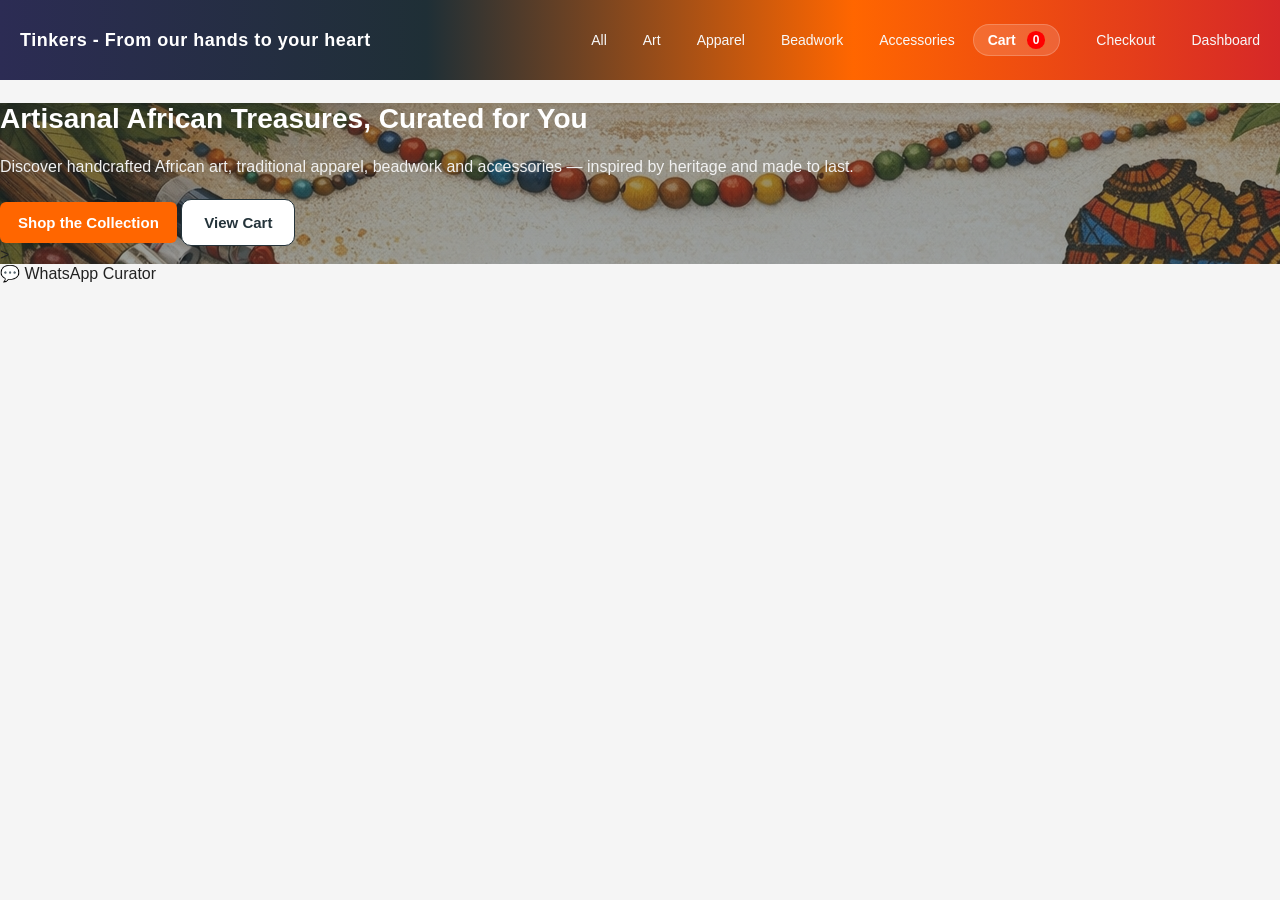
==== commit 1bf204ba: "Update index.html" ====
--- a/index.html
+++ b/index.html
@@ -53,11 +53,15 @@
       inspired by heritage and made to last.
     </p>
 
-    <div class="hero-actions">
-      <a href="#products" class="primary-btn">Shop the Collection</a>
-     <button onclick="toggleCart()" class="cart-btn">
-    </div>
-  </div>
+   <div class="hero-actions">
+  <a href="#products" class="primary-btn">
+    Shop the Collection
+  </a>
+
+  <button onclick="toggleCart()" class="secondary-btn">
+    View Cart
+  </button>
+</div>>
 
 </section>
 
--- a/css/additions.css
+++ b/css/additions.css
@@ -332,4 +332,28 @@
   background: #1f2f36;
   color: white;
 }
-
+.hero-content h1 {
+  color: white;
+  font-size: 28px;
+  font-weight: bold;
+}
+
+.hero-content p {
+  color: #f1f1f1;
+}
+.primary-btn {
+  background: #ff6600;
+  color: white;
+  padding: 12px 18px;
+  border-radius: 6px;
+  font-weight: bold;
+  text-decoration: none;
+  display: inline-block;
+  margin-top: 10px;
+}
+
+.primary-btn:hover {
+  background: #e65c00;
+}
+
+
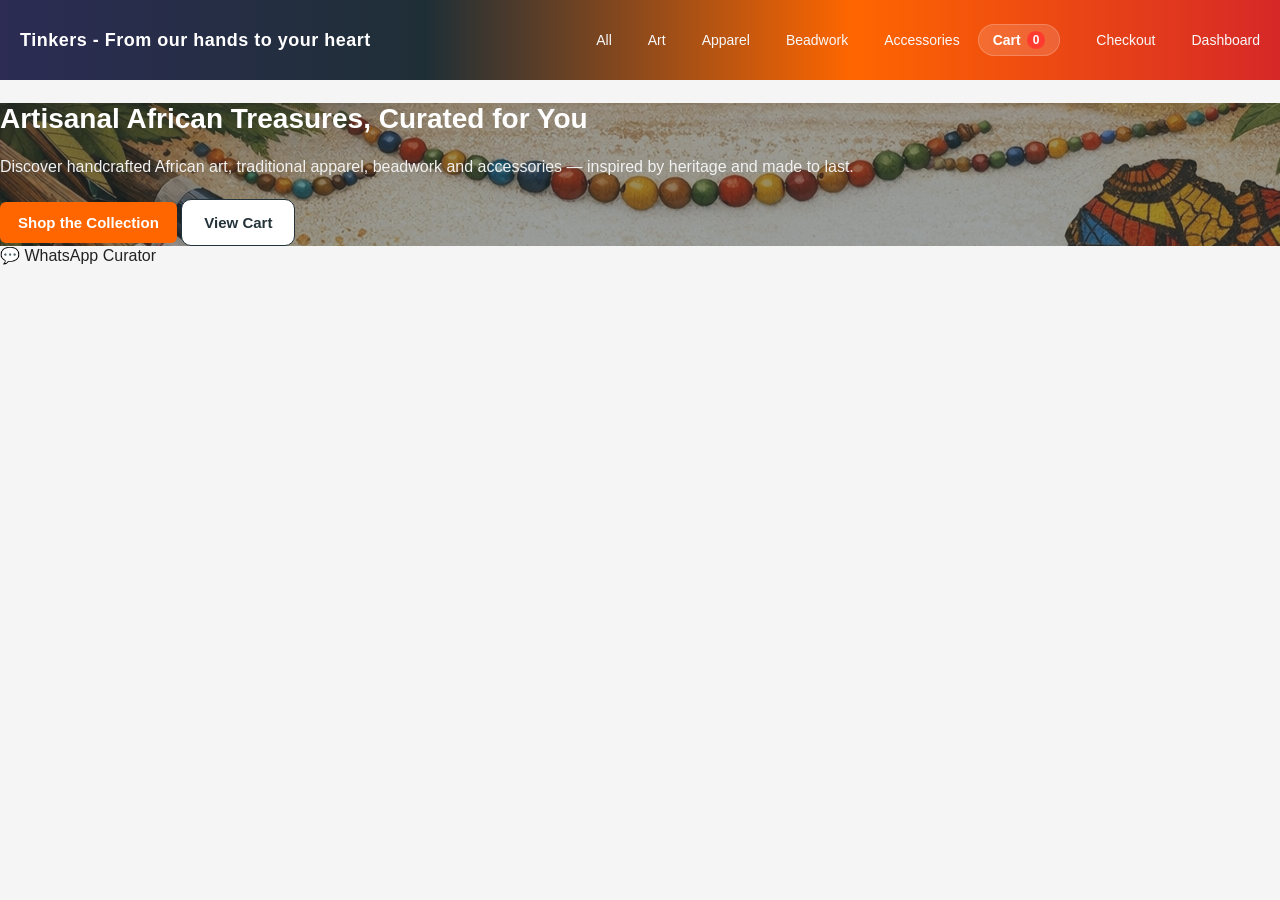
==== commit 1bc41604: "Update index.html" ====
--- a/index.html
+++ b/index.html
@@ -1,7 +1,7 @@
 <!DOCTYPE html>
 <html lang="en">
 <head>
-  <meta charset="UTF-8" />
+  <meta charset="UTF-8"/>
   <meta name="viewport" content="width=device-width, initial-scale=1.0"/>
   <title>Tinkers | African Curio Shop</title>
 
@@ -28,15 +28,11 @@
     <!-- ✅ CART -->
     <button onclick="toggleCart()" class="cart-btn">
       Cart 
-      <span class="cart-count"
-        style="background:red; color:white; border-radius:50%; padding:2px 6px; margin-left:5px;">
-        0
-      </span>
+      <span class="cart-count">0</span>
     </button>
 
     <a href="checkout.html">Checkout</a>
     <a href="dashboard.html">Dashboard</a>
-
   </nav>
 </header>
 
@@ -45,7 +41,9 @@
 =============================== -->
 <section class="hero"
   style="background-image: linear-gradient(rgba(36,51,58,0.45), rgba(36,51,58,0.45)), url('images/tinkers-theme.jpg');">
+
   <div class="hero-content">
+
     <h1>Artisanal African Treasures, Curated for You</h1>
 
     <p>
@@ -53,22 +51,23 @@
       inspired by heritage and made to last.
     </p>
 
-   <div class="hero-actions">
-  <a href="#products" class="primary-btn">
-    Shop the Collection
-  </a>
+    <div class="hero-actions">
+      <a href="#products" class="primary-btn">
+        Shop the Collection
+      </a>
 
-  <button onclick="toggleCart()" class="secondary-btn">
-    View Cart
-  </button>
-</div>>
+      <button onclick="toggleCart()" class="secondary-btn">
+        View Cart
+      </button>
+    </div>
 
+  </div>
 </section>
 
 <div class="hero-divider"></div>
 
 <!-- ===============================
-✅ PRODUCTS GRID
+✅ PRODUCTS GRID (IMPORTANT)
 =============================== -->
 <section class="products container" id="products"></section>
 
@@ -103,7 +102,7 @@
 </div>
 
 <!-- ===============================
-✅ JS SCRIPT
+✅ JS
 =============================== -->
 <script src="js/app.js"></script>
 
@@ -112,7 +111,7 @@
   const phone = "27720912943";
   const msg = "Hi, I'm interested in your products at Tinkers.";
   window.open(
-    `https://wa.me/${phone}?text=${encodeURIComponent(msg)}`,
+    "https://wa.me/" + phone + "?text=" + encodeURIComponent(msg),
     "_blank"
   );
 }
